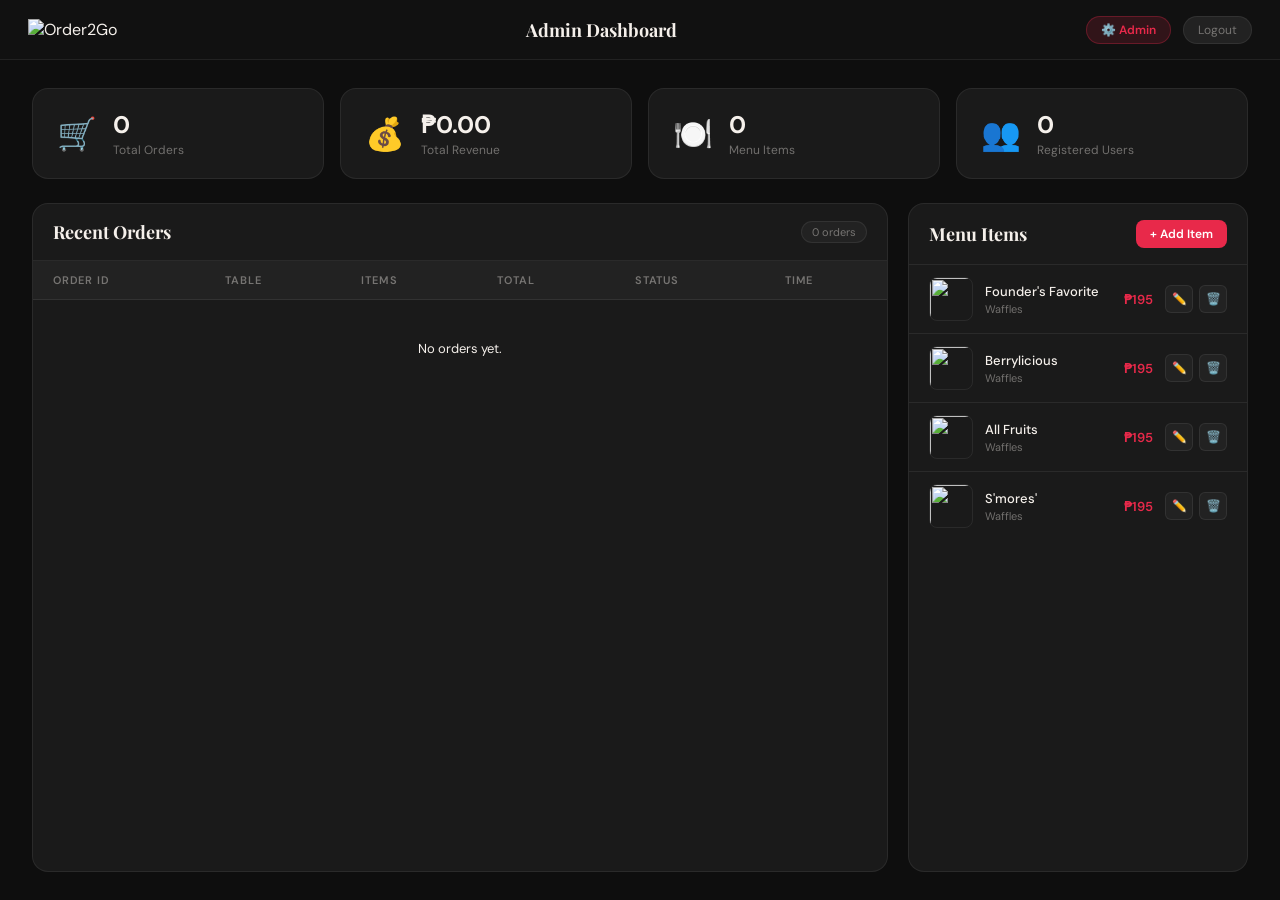
==== admin.html @ 03089362 "first commit" ====
<!DOCTYPE html>
<html lang="en">
<head>
  <meta charset="UTF-8">
  <meta name="viewport" content="width=device-width, initial-scale=1.0">
  <title>Order2Go – Admin</title>
  <link href="https://fonts.googleapis.com/css2?family=Playfair+Display:wght@700&family=DM+Sans:wght@300;400;500;600&display=swap" rel="stylesheet">
  <link rel="stylesheet" href="admin.css">
</head>
<body>

<nav>
  <div class="logo"><img src="Image/logo.png" alt="Order2Go"></div>
  <div class="nav-center"><span class="page-title">Admin Dashboard</span></div>
  <div class="nav-right">
    <span class="admin-badge">⚙️ Admin</span>
    <button class="logout-btn" onclick="window.location.href='index.html'">Logout</button>
  </div>
</nav>

<div class="dashboard">

  <!-- STAT CARDS -->
  <div class="stats-row">
    <div class="stat-card">
      <div class="stat-icon">🛒</div>
      <div class="stat-info">
        <div class="stat-value">0</div>
        <div class="stat-label">Total Orders</div>
      </div>
    </div>
    <div class="stat-card">
      <div class="stat-icon">💰</div>
      <div class="stat-info">
        <div class="stat-value">₱0.00</div>
        <div class="stat-label">Total Revenue</div>
      </div>
    </div>
    <div class="stat-card">
      <div class="stat-icon">🍽️</div>
      <div class="stat-info">
        <div class="stat-value">0</div>
        <div class="stat-label">Menu Items</div>
      </div>
    </div>
    <div class="stat-card">
      <div class="stat-icon">👥</div>
      <div class="stat-info">
        <div class="stat-value">0</div>
        <div class="stat-label">Registered Users</div>
      </div>
    </div>
  </div>

  <!-- CONTENT AREA -->
  <div class="content-row">

    <!-- RECENT ORDERS TABLE -->
    <div class="panel">
      <div class="panel-header">
        <div class="panel-title">Recent Orders</div>
        <span class="panel-badge">0 orders</span>
      </div>
      <table class="data-table">
        <thead>
          <tr>
            <th>Order ID</th>
            <th>Table</th>
            <th>Items</th>
            <th>Total</th>
            <th>Status</th>
            <th>Time</th>
          </tr>
        </thead>
        <tbody>
          <tr>
            <td colspan="6" class="empty-row">No orders yet.</td>
          </tr>
        </tbody>
      </table>
    </div>

    <!-- MENU MANAGEMENT -->
    <div class="panel side-panel">
      <div class="panel-header">
        <div class="panel-title">Menu Items</div>
        <button class="add-item-btn">+ Add Item</button>
      </div>
      <div class="menu-list">
        <div class="menu-list-item">
          <img src="Image/Favorite.png" alt="">
          <div class="mli-info">
            <div class="mli-name">Founder's Favorite</div>
            <div class="mli-cat">Waffles</div>
          </div>
          <div class="mli-price">₱195</div>
          <div class="mli-actions">
            <button class="mli-btn edit">✏️</button>
            <button class="mli-btn delete">🗑️</button>
          </div>
        </div>
        <div class="menu-list-item">
          <img src="Image/Berrylicious.png" alt="">
          <div class="mli-info">
            <div class="mli-name">Berrylicious</div>
            <div class="mli-cat">Waffles</div>
          </div>
          <div class="mli-price">₱195</div>
          <div class="mli-actions">
            <button class="mli-btn edit">✏️</button>
            <button class="mli-btn delete">🗑️</button>
          </div>
        </div>
        <div class="menu-list-item">
          <img src="Image/Allfruits.png" alt="">
          <div class="mli-info">
            <div class="mli-name">All Fruits</div>
            <div class="mli-cat">Waffles</div>
          </div>
          <div class="mli-price">₱195</div>
          <div class="mli-actions">
            <button class="mli-btn edit">✏️</button>
            <button class="mli-btn delete">🗑️</button>
          </div>
        </div>
        <div class="menu-list-item">
          <img src="Image/Smores.png" alt="">
          <div class="mli-info">
            <div class="mli-name">S'mores'</div>
            <div class="mli-cat">Waffles</div>
          </div>
          <div class="mli-price">₱195</div>
          <div class="mli-actions">
            <button class="mli-btn edit">✏️</button>
            <button class="mli-btn delete">🗑️</button>
          </div>
        </div>
      </div>
    </div>

  </div>
</div>

</body>
</html>
---- admin.css ----
*, *::before, *::after { box-sizing: border-box; margin: 0; padding: 0; }

:root {
  --red: #E8294A;
  --red-dark: #C01F38;
  --bg: #0e0e0e;
  --surface: #1a1a1a;
  --surface2: #222;
  --border: rgba(255,255,255,0.07);
  --text: #F5F0EB;
  --muted: rgba(245,240,235,0.4);
}

body {
  font-family: 'DM Sans', sans-serif;
  background: var(--bg);
  color: var(--text);
  min-height: 100vh;
  display: flex;
  flex-direction: column;
}

/* NAV */
nav {
  display: flex;
  align-items: center;
  justify-content: space-between;
  padding: 0 28px;
  height: 60px;
  background: #111;
  border-bottom: 1px solid var(--border);
  flex-shrink: 0;
}

.logo img { height: 36px; }

.nav-center .page-title {
  font-family: 'Playfair Display', serif;
  font-size: 18px;
  font-weight: 700;
}

.nav-right { display: flex; align-items: center; gap: 12px; }

.admin-badge {
  background: rgba(232,41,74,0.15);
  border: 1px solid rgba(232,41,74,0.3);
  border-radius: 100px;
  padding: 5px 14px;
  color: var(--red);
  font-size: 12px;
  font-weight: 600;
}

.logout-btn {
  background: var(--surface2);
  border: 1px solid var(--border);
  border-radius: 100px;
  padding: 5px 14px;
  color: var(--muted);
  font-size: 12px;
  cursor: pointer;
  font-family: 'DM Sans', sans-serif;
  transition: all 0.15s;
}
.logout-btn:hover { color: var(--text); }

/* DASHBOARD */
.dashboard {
  flex: 1;
  padding: 28px 32px;
  display: flex;
  flex-direction: column;
  gap: 24px;
}

/* STAT CARDS */
.stats-row {
  display: grid;
  grid-template-columns: repeat(4, 1fr);
  gap: 16px;
}

.stat-card {
  background: var(--surface);
  border: 1px solid var(--border);
  border-radius: 16px;
  padding: 20px 24px;
  display: flex;
  align-items: center;
  gap: 16px;
  transition: border-color 0.15s;
}
.stat-card:hover { border-color: rgba(232,41,74,0.3); }

.stat-icon { font-size: 32px; }
.stat-value { font-size: 24px; font-weight: 700; }
.stat-label { font-size: 12px; color: var(--muted); margin-top: 2px; }

/* CONTENT ROW */
.content-row {
  display: flex;
  gap: 20px;
  flex: 1;
  min-height: 0;
}

.panel {
  background: var(--surface);
  border: 1px solid var(--border);
  border-radius: 16px;
  overflow: hidden;
  display: flex;
  flex-direction: column;
  flex: 1;
}

.side-panel {
  width: 340px;
  flex: none;
}

.panel-header {
  display: flex;
  align-items: center;
  justify-content: space-between;
  padding: 16px 20px;
  border-bottom: 1px solid var(--border);
}
.panel-title {
  font-family: 'Playfair Display', serif;
  font-size: 18px;
  font-weight: 700;
}
.panel-badge {
  font-size: 11px;
  color: var(--muted);
  background: var(--surface2);
  border: 1px solid var(--border);
  border-radius: 100px;
  padding: 3px 10px;
}

.add-item-btn {
  background: var(--red);
  border: none;
  border-radius: 8px;
  color: white;
  font-size: 12px;
  font-weight: 600;
  padding: 6px 14px;
  cursor: pointer;
  font-family: 'DM Sans', sans-serif;
  transition: background 0.15s;
}
.add-item-btn:hover { background: var(--red-dark); }

/* TABLE */
.data-table {
  width: 100%;
  border-collapse: collapse;
  font-size: 13px;
}
.data-table thead tr {
  background: var(--surface2);
}
.data-table th {
  padding: 12px 20px;
  text-align: left;
  font-size: 11px;
  font-weight: 600;
  color: var(--muted);
  text-transform: uppercase;
  letter-spacing: 0.8px;
  border-bottom: 1px solid var(--border);
}
.data-table td {
  padding: 14px 20px;
  border-bottom: 1px solid var(--border);
  color: var(--text);
}
.data-table tr:last-child td { border-bottom: none; }
.data-table tbody tr:hover { background: rgba(255,255,255,0.02); }

.empty-row {
  text-align: center;
  color: var(--muted);
  padding: 40px !important;
}

/* MENU LIST */
.menu-list {
  overflow-y: auto;
  flex: 1;
}
.menu-list::-webkit-scrollbar { width: 3px; }
.menu-list::-webkit-scrollbar-thumb { background: var(--border); border-radius: 2px; }

.menu-list-item {
  display: flex;
  align-items: center;
  gap: 12px;
  padding: 12px 20px;
  border-bottom: 1px solid var(--border);
  transition: background 0.15s;
}
.menu-list-item:last-child { border-bottom: none; }
.menu-list-item:hover { background: var(--surface2); }

.menu-list-item img {
  width: 44px; height: 44px;
  border-radius: 8px;
  object-fit: cover;
  border: 1px solid var(--border);
  flex-shrink: 0;
}

.mli-info { flex: 1; min-width: 0; }
.mli-name { font-size: 13px; font-weight: 500; white-space: nowrap; overflow: hidden; text-overflow: ellipsis; }
.mli-cat { font-size: 11px; color: var(--muted); margin-top: 2px; }
.mli-price { font-size: 13px; font-weight: 600; color: var(--red); flex-shrink: 0; }

.mli-actions { display: flex; gap: 6px; flex-shrink: 0; }
.mli-btn {
  width: 28px; height: 28px;
  border-radius: 6px;
  border: 1px solid var(--border);
  background: var(--surface2);
  cursor: pointer;
  font-size: 12px;
  display: flex; align-items: center; justify-content: center;
  transition: all 0.15s;
}
.mli-btn:hover { background: var(--red); border-color: var(--red); }

/* MOBILE */
@media (max-width: 768px) {
  .dashboard { padding: 16px; }
  .stats-row { grid-template-columns: repeat(2, 1fr); }
  .content-row { flex-direction: column; }
  .side-panel { width: 100%; }
  nav { padding: 0 16px; }
  .nav-center { display: none; }
}
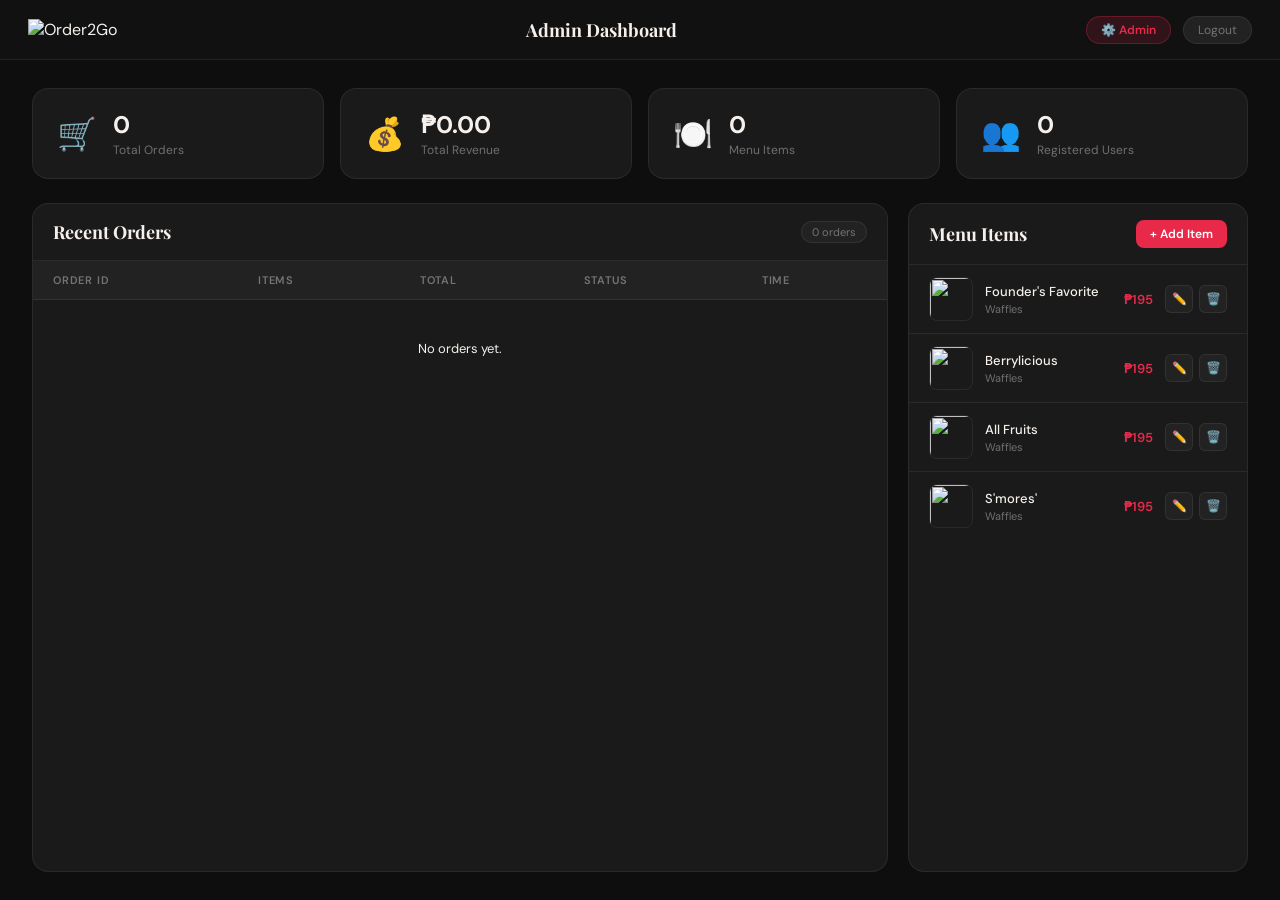
==== commit e6d57be6: "Remove 'Table' column from data table" ====
--- a/admin.html
+++ b/admin.html
@@ -65,7 +65,6 @@
         <thead>
           <tr>
             <th>Order ID</th>
-            <th>Table</th>
             <th>Items</th>
             <th>Total</th>
             <th>Status</th>
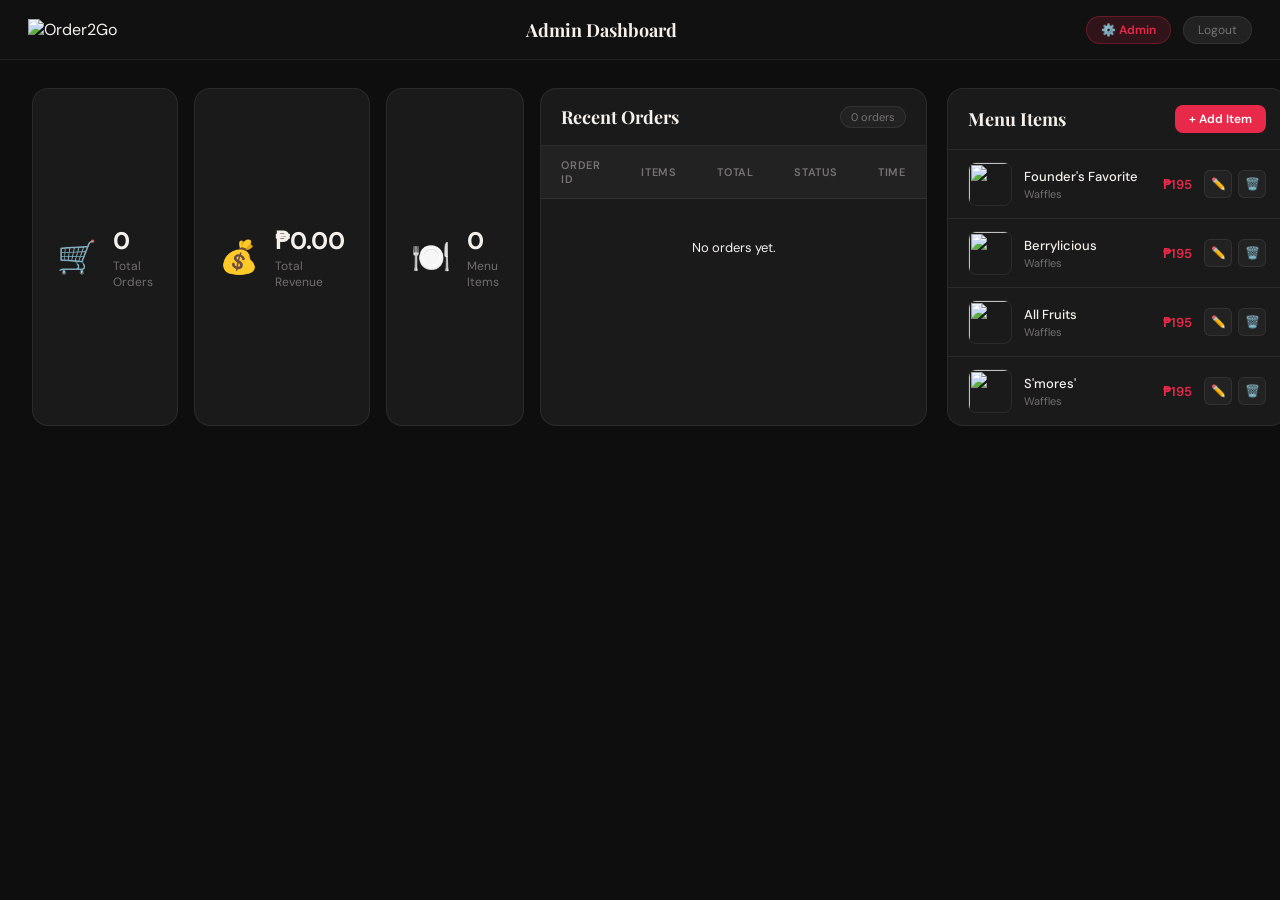
==== commit 3c2915e8: "Remove registered users stat card from admin.html Removed the registered users stat card from the ad" ====
--- a/admin.html
+++ b/admin.html
@@ -43,15 +43,6 @@
         <div class="stat-label">Menu Items</div>
       </div>
     </div>
-    <div class="stat-card">
-      <div class="stat-icon">👥</div>
-      <div class="stat-info">
-        <div class="stat-value">0</div>
-        <div class="stat-label">Registered Users</div>
-      </div>
-    </div>
-  </div>
-
   <!-- CONTENT AREA -->
   <div class="content-row">
 
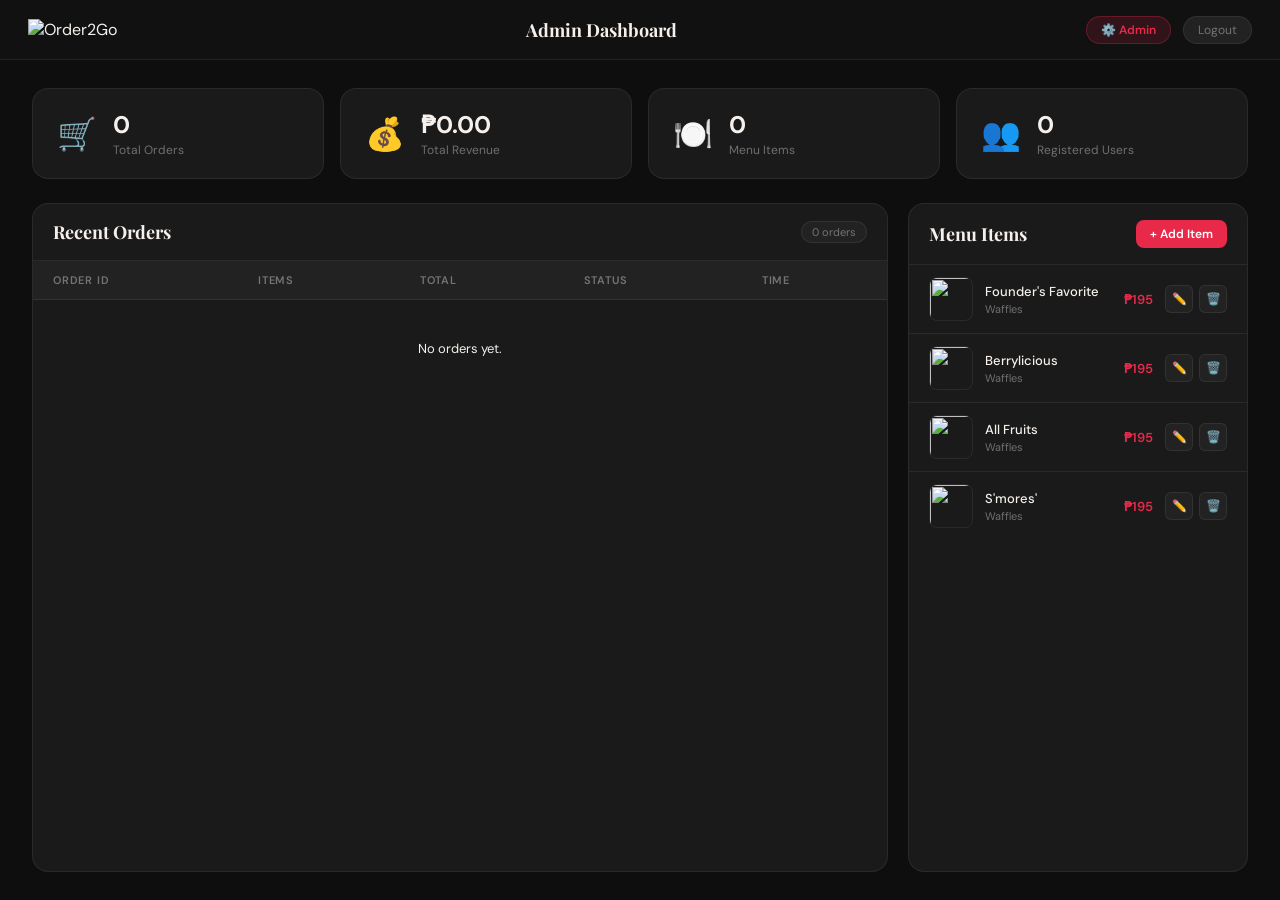
==== commit 80d9409b: "Add registered users stat card to admin page" ====
--- a/admin.html
+++ b/admin.html
@@ -43,6 +43,14 @@
         <div class="stat-label">Menu Items</div>
       </div>
     </div>
+    <div class="stat-card">
+      <div class="stat-icon">👥</div>
+      <div class="stat-info">
+        <div class="stat-value">0</div>
+        <div class="stat-label">Registered Users</div>
+      </div>
+    </div>
+  </div>
   <!-- CONTENT AREA -->
   <div class="content-row">
 
